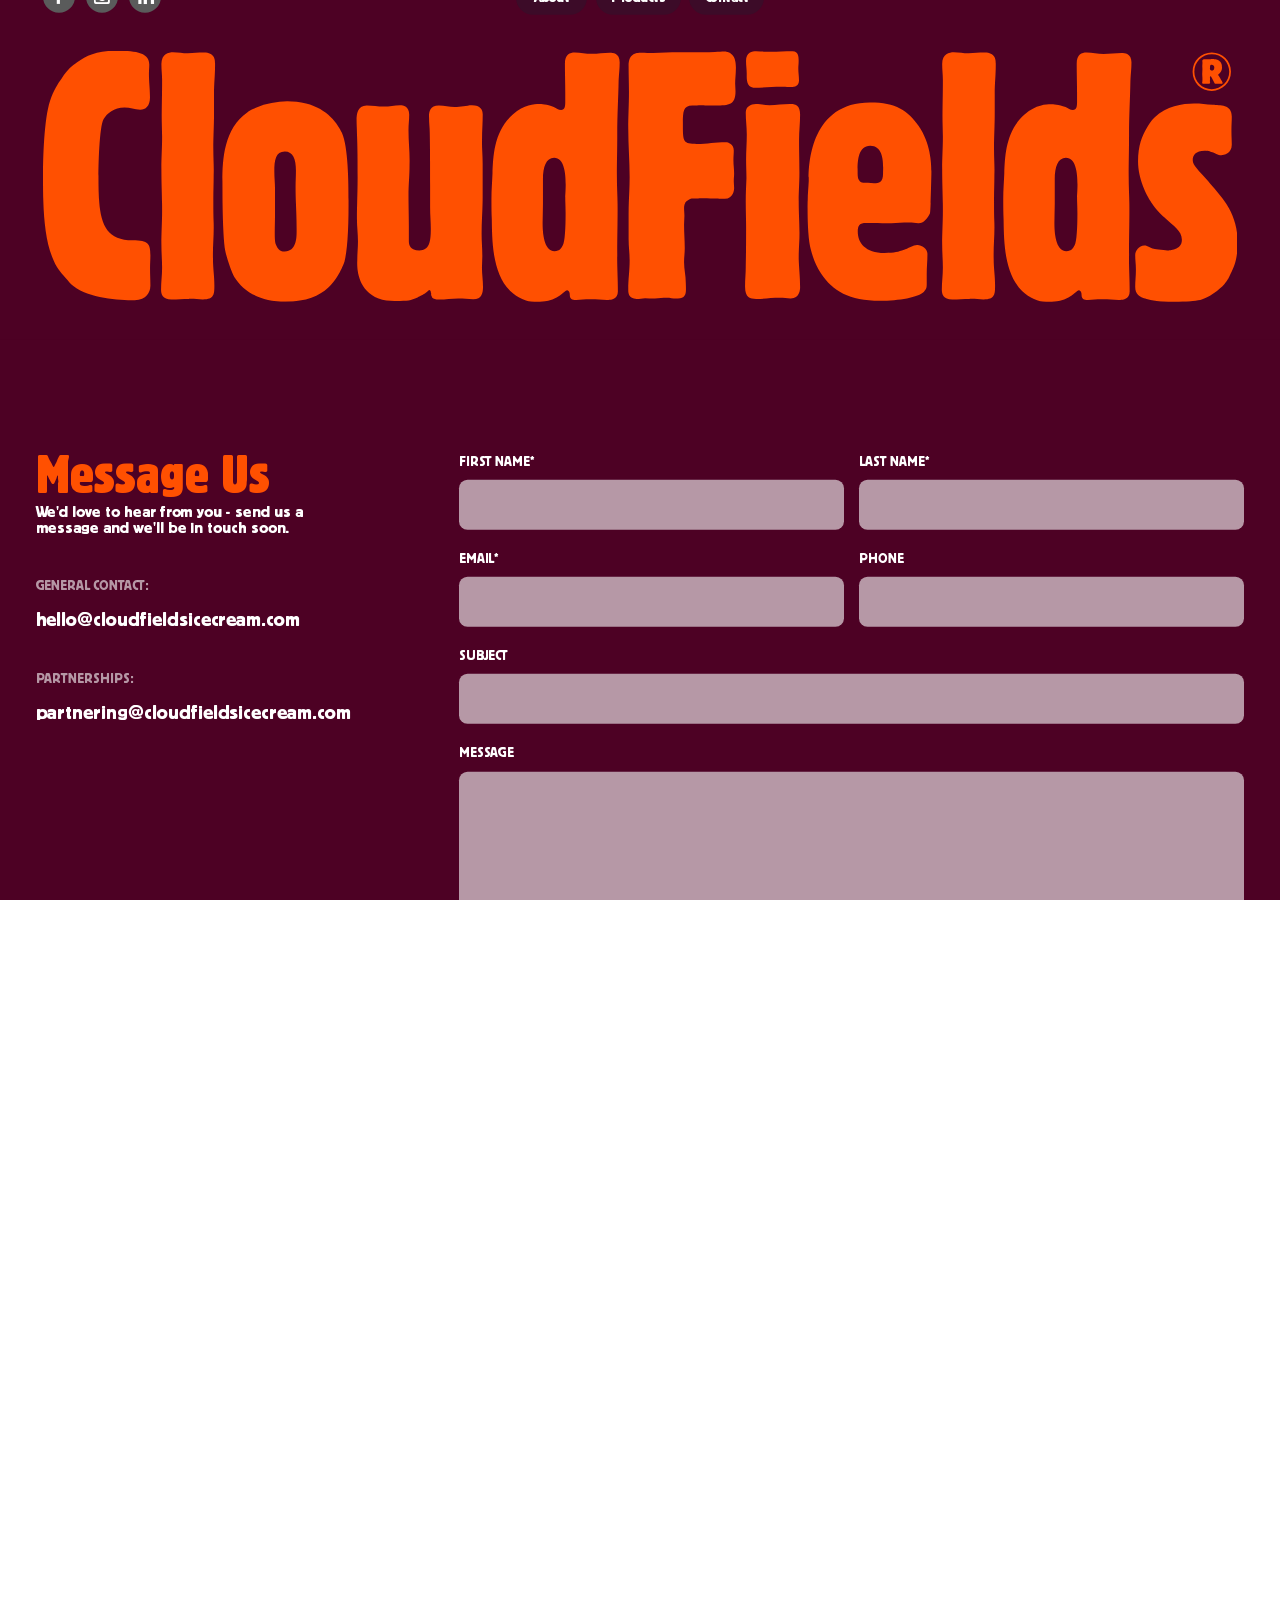
==== contact-page.html @ 5e651337 "[update] created contact page" ====
<!DOCTYPE html>
<html lang="en-US">

<head>
	<!-- set the encoding of your site -->
	<meta charset="utf-8">
	<!-- set the viewport width and initial-scale on mobile devices -->
	<meta name="viewport" content="width=device-width, initial-scale=1.0">
	<title>Cloudfields | Home</title>
	<link rel="icon" type="image/x-icon" href="assets/images/favicon.png">
	<!-- include the site stylesheet -->
	<link rel="stylesheet" href="assets/css/icomoon-style.css">
	<link rel="stylesheet" href="assets/css/swiper-bundle.min.css" />
	<link rel="stylesheet" href="style.css">
</head>

<body class="page page-template-contact-page">
	<!-- no script styles for webaccessibility -->
	<noscript>
		<div>Javascript must be enabled for the correct page display</div>
	</noscript>
	<!-- allow a user to go to the main content of the page -->
	<a class="sr-only sr-only-focusable" href="#main" accesskey="m">Skip to Content</a>
	<!-- main container of all the page elements -->
	<div id="wrapper">
		<div id="wrapper-inn">
			<!-- header of the page -->
			<header id="header" class="site-header">
				<div class="header-top">
					<div class="container-fluid">
						<div class="logo">
							<a href="/">
								<svg version="1.1" id="Layer_1" xmlns="http://www.w3.org/2000/svg" xmlns:xlink="http://www.w3.org/1999/xlink" x="0px" y="0px" viewBox="0 0 1725.5 362.8" style="enable-background:new 0 0 1725.5 362.8;" xml:space="preserve">
								<g>
									<path fill="currentcolor" d="M829.3,297.4c0,18.6,1,31.7,1,50.3c0,13.6-14.1,12.1-15.6,12.1c-8.6,0-14.6-1-23.1-1h-2c-7.5,0-12.6,1-19.6,1
										c-6,0-9.1-2-9.1-6.5c0-3-0.5-7-4-7.5c-2,0-8.6,7-15.1,10.6c-9.6,5.5-19.6,6.5-28.7,6.5c-12.6,0-26.2-4.5-38.2-16.1
										c-26.7-26.2-26.2-76.5-26.7-103.2c-0.5-11.1-0.5-19.1-0.5-30.2c0-13.6,1-23.1,1.5-36.7c1-26.2,2.5-61.4,29.7-85
										C694.4,77.5,710.5,77,716.1,77c4,0,11.1,0.5,21.6,4c4,1.5,6.5,4.5,10.6,4.5c6.5,0,6-7,6-15.6v-9.1c0-15.6-0.5-26.7-0.5-42.3
										c0-13.6,7.5-16.1,14.1-16.1c9.1,0,15.6,2,24.7,2c9.6,0,16.6-1.5,26.2-1.5c4,0,14.1,0.5,14.1,13.6c0,9.6-1,16.1-1.5,26.2
										c-0.5,28.7-2,49.3-2,78c0,22.6-0.5,38.7-0.5,60.9c0,17.1,1,29.2,1,46.3c0,23.6-0.5,40.3-0.5,64.4V297.4z M754.8,234.5
										c0-8.1-0.5-15.6-0.5-23.1s5.5-56.9-16.1-56.9c-11.6,0-16.1,13.6-16.1,30.7v36.2c0,9.1-0.5,18.6-0.5,27.7c0,20.6,4,40.3,17.1,40.3
										c8.1,0,10.6-5.5,12.1-8.6c3-4.5,4-26.2,4-44.3V234.5z"/>
									<path fill="currentcolor" d="M210.8,358.3c-9.6,0-16.1,1-25.2,1c-13.1,0-15.1-8.1-15.1-14.1c0-11.6,1.5-20.1,1.5-31.7c0-12.6-1-21.1-1-33.7
										c0-18.1,1-31.2,1-49.3c0-22.1-1-37.2-1-59.4c0-17.1,1-29.2,1-46.8c0-7.5-0.5-15.6-0.5-23.1c0-22.1,0.5-37.2,0.5-59.4
										c0-8.1-1-14.1-1-22.6C171.1,4,181.7,2,187.7,2c8.1,0,13.6,1.5,21.6,1.5c8.6,0,14.6-1,23.1-1c17.1,0,16.1,12.6,16.1,17.6
										c0,15.6-1.5,26.7-1.5,41.8v27.7c0,19.6-1,33.7-1,53.3c0,13.6,1,23.1,0.5,36.7c0,12.6-0.5,21.6-0.5,34.7c0,12.6,0,21.6,0.5,34.7
										c0.5,19.1-1.5,32.2-1,51.3c0,14.6,2,24.2,2,38.7c0,12.1,0,20.1-16.6,20.1c-6.5,0-11.1-1-18.1-1H210.8z"/>
									<g>
										<path fill="currentcolor" d="M1688.1,57.9c-15.5,0-27.7-12.3-27.7-27.8c0-15.4,12.2-27.5,27.7-27.5c15.5,0,27.7,12.1,27.7,27.4v0.4
											C1715.8,45.9,1703.5,57.9,1688.1,57.9z M1688.2,5c-14.1,0-25.3,11.1-25.3,25.2c0,13.9,11.2,25.2,25.1,25.2
											c13.9,0,25.3-11.2,25.3-25C1713.3,16.2,1702.2,5,1688.2,5z M1702,47.7c-0.4,0-0.7-0.1-1.1-0.1c-0.7-0.1-1.2-0.1-1.6-0.1h-0.1h-0.6
											h-0.9h-0.9l-0.8,0.1h-0.3h-0.6c-0.5,0.1-0.8,0.1-1,0.1c-1.3,0-1.9-0.2-2.5-1.9l-0.2-0.4l-0.2-0.4c-0.1-0.2-0.2-0.3-0.2-0.5
											c-0.2-0.2-0.2-0.2-0.2-0.3l-1.2-2.4l-0.5-0.8c-0.2-0.4-0.6-1.1-0.9-1.6c-0.2-0.4-0.2-0.5-0.2-0.6c-0.1-0.1-0.2-0.2-0.2-0.3
											l-0.2-0.3c0-0.1,0-0.1-0.1-0.2c-0.4-0.8-0.9-1.2-1.2-1.2c-0.5,0-0.9,0.5-0.9,1.4c0,0.3,0,0.8,0.1,1.2c0,0.8,0.1,1.2,0.1,1.5
											c0,0.2-0.1,0.5-0.1,0.9c0,0.7-0.1,1.1-0.1,1.4v0.3c0,1,0.1,1.6,0.2,1.9l0.1,0.7v0.2c0,0.9-0.6,1.3-1.6,1.3h-0.6l-0.6-0.1h-1.6
											h-0.6h-0.1c-0.3,0-0.9,0-1.5,0.1c-0.7,0-0.9,0.1-1.2,0.1h-0.8h-0.9h-0.1c-1,0-1.9-0.8-1.9-1.6c0-0.2,0.1-0.5,0.1-0.9l0.1-0.6
											c0-0.3,0.1-0.5,0.1-0.6v-0.6l0.1-0.9v-1.7c0-0.9,0-1.5-0.1-3.2c0-0.3-0.1-0.6-0.1-0.8V36v-0.5l-0.1-0.5v-0.6v-1.9l0.1-1.1v-1
											l0.1-1.4v-1.5c0-0.4,0.1-0.7,0.1-0.9c0-0.4-0.1-1.1-0.1-2.2c-0.1-1.2-0.1-1.6-0.1-2.1v-1.2l0.2-3.3v-0.2v-0.5v-0.5l-0.1-0.3v-0.9
											c-0.1-0.3-0.1-0.7-0.1-0.9c0-1.7,1.1-2.4,3.8-2.4h0.9h0.4h0.4l0.5,0.1h1.2h1.2h0.9l2.6-0.1l1.1-0.1h1.1h0.4h0.4h0.9
											c0.5,0,0.9,0,1.4,0.1c2.7,0.2,3.9,0.5,5.4,1.2c1.2,0.5,2.2,1.2,3.3,2.6c0.1,0.1,0.2,0.2,0.2,0.2c0.1,0.1,0.1,0.1,0.2,0.2
											c0.1,0.1,0.2,0.3,0.4,0.7c0.1,0.1,0.2,0.2,0.3,0.5c0,0.1,0.1,0.2,0.1,0.2c0.3,0.5,0.4,0.8,0.5,1.1c0.5,1,0.8,2.6,0.8,4.7v0.4
											c0.1,0.5,0.1,0.8,0.1,1c0,3.3-2.2,7.2-5,8.9c-0.5,0.3-0.6,0.5-0.6,0.8c0,0.2,0.2,0.5,0.4,1l0.3,0.5c0.1,0.2,0.4,0.6,1,1.5
											c0.2,0.3,0.5,0.8,0.9,1.4c0.2,0.2,0.2,0.4,0.3,0.5l0.3,0.5l0.2,0.5l0.2,0.5c0.1,0.1,0.1,0.1,0.1,0.2c0.3,0.5,0.6,0.9,0.9,1.4
											c0.8,1.3,1.2,2.1,1.3,2.3c0.5,0.8,0.7,1.2,0.7,1.7C1703.9,47.2,1703.3,47.7,1702,47.7z M1691.7,23.9L1691.7,23.9
											c0-2.1-1.7-3.7-3.8-3.7c-1.6,0-2.3,0.8-2.3,2.4V23l-0.1,0.3v0.9v0.5v0.2c0,0.2,0,0.4-0.1,0.6V26v0.2v0.2c0,1.2,1.3,2.2,2.8,2.2
											c2,0,3.1-0.9,3.3-3c0.1-0.2,0.1-0.4,0.1-0.5l0.1-0.3V23.9z"/>
									</g>
									<path fill="currentcolor" d="M155,340.2c0,8.1-5.5,20.1-22.6,20.1c-22.6,0-65.9-2.5-88.6-20.6c-4.5-3.5-7.5-7.5-11.1-11.6
										c-7.5-8.6-13.6-14.6-19.6-30.7C0,264.7,0,213.9,0,181.1C0,155,1.5,98.6,10.1,72.5c5.5-16.1,11.1-24.7,16.6-32.2
										c10.1-15.1,14.6-17.6,22.6-23.6C62.4,7.5,76.5,0,103.7,0c25.2,0,49.8,1,49.8,19.6c0,5-0.5,8.6-0.5,13.6c0,12.6,1.5,21.1,1.5,34.2
										c0,12.6-6.5,17.6-14.1,17.6c-8.6,0-14.1-3-22.6-3c-15.6,0-25.2,8.6-30.2,16.6c-6.5,10.6-7.5,70.9-7.5,82c0,56.9,2.5,93.1,49.3,93.1
										c23.1,0,25.7,5.5,25.7,21.6c0,7-0.5,12.1-0.5,19.1c0,9.1,0.5,15.1,0.5,24.2V340.2z"/>
									<path fill="currentcolor" d="M379.9,76c31.2,7.5,46.3,30.2,51.8,42.3c10.1,22.6,9.6,82.5,9.6,105.2c0,37.2-2,67.4-6,81.5
										c-1.5,3.5-8.1,23.1-23.6,37.2c-12.6,11.6-31.2,20.1-61.4,20.1c-38.2,0-61.4-15.6-74-35.7c-4.5-7.5-11.6-30.2-13.1-37.7
										c-2.5-12.6-4-48.8-4-87.1c0-31.2-3-86,36.2-113.2c3.5-3,5.5-3.5,12.1-6.5c14.6-6,30.7-8.6,45.3-9.1C361.8,73,370.9,74,379.9,76z
										M366.3,256.6c0-22.1-1.5-37.7-1.5-59.4c0-9.1,0.5-15.1,0.5-24.2c0-16.6-4-27.7-16.1-27.7c-13.1,0-15.1,12.6-15.1,28.7
										c0,9.6,1,16.1,1,25.7V235c0,19.1-1.5,40.3,1.5,45.3c2,4,4,9.6,12.6,9.6c17.6,0,17.1-22.1,17.1-30.2V256.6z"/>
									<path fill="currentcolor" d="M634,130.3c0,12.1,1,20.6,1,32.7v48.3c0,19.1-1.5,33.2-1.5,52.8c0,11.6,1,19.6,1,31.2v2
										c0,5.5-0.5,10.6-0.5,16.1c0,10.1,1.5,17.1,1.5,27.2c0,8.6-1.5,18.1-14.1,18.1c-8.1,0-13.6-1-21.6-1c-10.6,0-17.6,1.5-28.2,1.5
										c-4.5,0-7.5-1-9.6-3c-0.5-1-0.5-2-1-2.5c-1-1,0-2.5-0.5-3.5c-0.5-1,0-4-2-4.5c-1.5-0.5-2.5,2.5-6.5,4.5c0,0.5-7,4-11.1,6
										c-10.1,4.5-13.6,5-31.2,5h-2c-7.5,0-16.1-0.5-23.1-3.5c-34.2-13.6-30.7-51.8-30.7-54.8c0-9.6,1-18.6,1-27.7
										c0-12.1-1.5-20.6-1.5-32.7c0-22.1,1-37.2,1-59.4c0-24.2,0-40.8-1-64.9c0-6.5-0.5-11.1-0.5-18.1c0-8.1,1-21.1,14.6-21.1
										c9.1,0,15.6,1.5,24.7,1.5c8.6,0,15.1-2,23.6-2c4.5,0,13.1,1.5,13.1,13.6c0,8.6-1,14.1-1,22.6c0,18.1,2,31.2,1.5,49.3
										c0,17.1-1.5,29.2-1.5,45.8c0,16.1,0.5,27.7,0.5,43.8v21.1c0,6,2,13.6,15.1,13.6c14.6,0,16.6-12.6,16.6-31.2c0-11.6-1-19.6-1-31.2
										v-30.2c0-28.7,0-48.3-0.5-77c0-8.1-1-13.6-1-21.6c0-3-2-18.1,14.1-18.1c8.6,0,14.6,2,22.6,2c5,0,8.6-0.5,13.1-1
										c4.5-0.5,7.5-1.5,12.1-1.5c12.6,0,15.6,7,15.6,13.1c0,13.6-1,23.1-1,36.7V130.3z"/>
									<path fill="currentcolor" d="M975.7,213.4c-8.6,0-14.1-0.5-22.6-0.5c-3.5,0-6,0-9.6,0.5c-3.5,0.5-7.5-2-14.1,4c-2,1.5-3.5,5.5-3.5,9.6
										s0.5,7,0.5,11.1s-0.5,8.6-0.5,13.1c0,12.6,1,21.1,1,33.7c0,7.5-1,13.1-1,20.6c0,11.1,2.5,18.6,2.5,29.7
										c0.5,15.1,1.5,21.6-11.6,22.6c-5.5,0.5-10.6-1-15.6-1c-6.5,0-11.1,1-17.6,1c-5,0-9.6-0.5-14.1-0.5c-4.5,0.5-7.5,1-12.1,1
										c-12.6,0-12.1-10.1-12.1-13.6c0-15.6,2-26.7,2-42.3c0-11.1-1.5-19.1-1.5-30.7V235c0-19.6,1.5-33.2,1.5-52.8c0-23.1-2-46.3-2-69.4
										c0-19.6,1-33.7,1-53.3c0-14.1-0.5-24.2-0.5-37.7c0-18.1,10.6-19.1,18.1-19.1c6.5,0,11.1,0.5,17.6,0.5c13.6,0,23.1-1,37.2-1h19.6
										c12.1,0,20.1,0,32.2-0.5c7.5-0.5,14.1-1,16.6-0.5c3,1,4,0,8.6,5c3.5,3.5,5.5,11.1,5,20.6c0,7-1,13.6-1,20.6c0,3.5,0.5,7.5,0.5,11.1
										c0,22.1-11.6,20.6-37.7,20.6c-4.5,0-7.5-0.5-11.6-0.5c-5,0-8.6,0.5-13.1,0.5c-13.1,0-13.6,9.1-13.6,25.7c0,26.2-0.5,29.7,20.1,29.7
										c15.6,0,26.2-2.5,41.8-2.5c3.5,0,11.6,2.5,11.6,12.1c0,5-0.5,8.6-0.5,14.1c0,7,1,12.1,1,19.1c0,4-0.5,7-0.5,11.6c0,3,0.5,6,0.5,9.1
										c0,2.5-1,15.6-13.6,15.6H975.7z"/>
									<path fill="currentcolor" d="M1080.4,77c7,0,13.1,2.5,13.1,15.1c0,13.6-1.5,23.1-1.5,36.2c0,17.6,0.5,29.7,0.5,47.3c0,15.6-1,26.2-1,41.8
										c0,20.1,1.5,33.7,1,53.3c-0.5,11.6-1,19.1-1,30.2c0.5,15.1,2,25.2,2,40.3c0,1.5,0.5,16.6-13.6,16.6c-5.5,0-10.1-1-15.6-1
										c-12.6,0-21.6,1.5-34.2,1.5c-8.6,0-16.1-1.5-16.1-17.6v-1c0-10.1,1-17.1,1-27.7c0.5-21.1,0.5-35.7,0.5-56.9
										c0-13.6-0.5-23.1-0.5-36.7c0-12.6,0.5-21.6,1-34.2c0-10.1-0.5-16.6-0.5-26.7c0-13.6,1-23.1,1-36.7c0-11.6-1.5-19.6-1.5-31.2
										c0-8.6,7-12.6,14.6-12.6s12.6,1.5,19.6,1.5c11.1,0,18.6-1.5,29.7-1.5H1080.4z M1066.8,51.8c-15.1,0-25.7,1.5-40.3,1.5h-0.5
										c-9.6-1-9.6-12.1-9.6-17.6v-3c0-6.5-1-11.6-1-18.1c0-13.1,9.1-14.1,14.6-14.1c7.5,0,12.6,1,20.6,1c12.1,0,20.1-1,32.2-1
										c9.1,0,8.6,10.1,8.6,14.6c0,4-0.5,7-0.5,10.6c0,6,1,10.6,1,17.1c0,7.5-6,9.6-11.6,9.6c-4,0-7-0.5-11.6-0.5H1066.8z"/>
									<path fill="currentcolor" d="M1104.5,216.4c0-10.6,1-18.1,1.5-28.7c0-7-5-113.2,88.6-113.2c37.2,0,54.8,11.6,69.9,33.7
										c20.1,28.7,18.6,62.4,18.6,69.9c0,3-1,53.8-2,56.4c-3,7-9.1,14.6-16.6,14.6c-5,0-8.6-1-13.6-1h-0.5c-9.6,0-16.1,1-25.2,1
										c-9.6,0-16.6-0.5-26.2-0.5h-10.1c-9.6,0-12.1,3.5-12.1,12.6c0,15.6,10.6,30.7,38.7,30.7c15.1,0,19.6-1.5,28.2-4.5
										c4.5-1.5,14.1-7,18.6-7c6-0.5,15.1,5,15.1,12.6c0,11.1-1,18.6-1,29.7v14.1c0,6.5-1,7.5-4,11.1c-8.1,8.1-36.2,13.1-63.4,13.1
										c-44.8,0-68.4-14.1-85.5-39.8c-10.6-16.1-14.6-34.7-15.6-38.7c-4.5-22.6-3.5-63.9-3.5-64.4V216.4z M1191.6,190.7
										c3,0,5.5,0.5,8.6,0.5c7.5,0,13.1-1,13.1-14.1c0-9.6,3-39.8-18.6-39.8c-19.6,0-18.1,29.2-18.1,37.7c0,3.5,0,7,1,10.1
										c2,3.5,3,5.5,9.1,5.5H1191.6z"/>
									<path fill="currentcolor" d="M1338.5,358.3c-9.6,0-16.1,1-25.2,1c-13.1,0-15.1-8.1-15.1-14.1c0-11.6,1.5-20.1,1.5-31.7
										c0-12.6-1-21.1-1-33.7c0-18.1,1-31.2,1-49.3c0-22.1-1-37.2-1-59.4c0-17.1,1-29.2,1-46.8c0-7.5-0.5-15.6-0.5-23.1
										c0-22.1,0.5-37.2,0.5-59.4c0-8.1-1-14.1-1-22.6c0-15.1,10.6-17.1,16.6-17.1c8.1,0,13.6,1.5,21.6,1.5c8.6,0,14.6-1,23.1-1
										c17.1,0,16.1,12.6,16.1,17.6c0,15.6-1.5,26.7-1.5,41.8v27.7c0,19.6-1,33.7-1,53.3c0,13.6,1,23.1,0.5,36.7c0,12.6-0.5,21.6-0.5,34.7
										c0,12.6,0,21.6,0.5,34.7c0.5,19.1-1.5,32.2-1,51.3c0,14.6,2,24.2,2,38.7c0,12.1,0,20.1-16.6,20.1c-6.5,0-11.1-1-18.1-1H1338.5z"/>
									<path fill="currentcolor" d="M1568.5,297.4c0,18.6,1,31.7,1,50.3c0,13.6-14.1,12.1-15.6,12.1c-8.6,0-14.6-1-23.1-1h-2c-7.5,0-12.6,1-19.6,1
										c-6,0-9.1-2-9.1-6.5c0-3-0.5-7-4-7.5c-2,0-8.6,7-15.1,10.6c-9.6,5.5-19.6,6.5-28.7,6.5c-12.6,0-26.2-4.5-38.2-16.1
										c-26.7-26.2-26.2-76.5-26.7-103.2c-0.5-11.1-0.5-19.1-0.5-30.2c0-13.6,1-23.1,1.5-36.7c1-26.2,2.5-61.4,29.7-85
										c15.6-14.1,31.7-14.6,37.2-14.6c4,0,11.1,0.5,21.6,4c4,1.5,6.5,4.5,10.6,4.5c6.5,0,6-7,6-15.6v-9.1c0-15.6-0.5-26.7-0.5-42.3
										c0-13.6,7.5-16.1,14.1-16.1c9.1,0,15.6,2,24.7,2c9.6,0,16.6-1.5,26.2-1.5c4,0,14.1,0.5,14.1,13.6c0,9.6-1,16.1-1.5,26.2
										c-0.5,28.7-2,49.3-2,78c0,22.6-0.5,38.7-0.5,60.9c0,17.1,1,29.2,1,46.3c0,23.6-0.5,40.3-0.5,64.4V297.4z M1494,234.5
										c0-8.1-0.5-15.6-0.5-23.1s5.5-56.9-16.1-56.9c-11.6,0-16.1,13.6-16.1,30.7v36.2c0,9.1-0.5,18.6-0.5,27.7c0,20.6,4,40.3,17.1,40.3
										c8.1,0,10.6-5.5,12.1-8.6c3-4.5,4-26.2,4-44.3V234.5z"/>
									<path fill="currentcolor" d="M1686.2,192.2c17.1,19.6,39.2,42.8,39.2,84.5c0,23.1-4.5,34.7-10.1,45.3c-3,6-3,7.5-7.5,13.1
										c-4,5.5-17.1,18.1-34.2,24.2c-5,1.5-18.6,3.5-33.2,3.5c-22.1,0-34.2-1-44.8-4c-4.5-1.5-10.1-2-14.1-6.5c-2.5-3-4-5.5-4-11.6
										c0-8.6,1-15.1,1-24.2V315c0-7-1-12.6-1-19.6c0-6.5,5.5-14.1,13.1-14.1c5.5,0,8.6,4,13.6,4.5c2.5,1,18.6,2.5,21.1,2.5
										c0.5,0,20.1,0,19.6-15.6c0-13.1-12.6-20.1-23.1-30.2c-4.5-4-14.6-12.6-22.1-25.2c-5.5-8.6-18.1-32.2-18.1-57.4
										c0-23.6,6-37.2,12.6-48.3c5-8.6,7.5-11.6,11.6-15.6C1621.8,80,1646,76,1662.6,76c10.1,0,17.1,1,26.7,2c10.6,1,27.7-1,27.7,17.1
										c0,7-0.5,12.1-0.5,19.1v2.5c0,7,0.5,12.1,0.5,19.1c0,12.6-11.6,15.1-15.1,15.1c-4.5,0-10.6-3.5-11.6-4c-4-1-6-2.5-12.6-2.5
										c-12.6,0-17.1,6.5-17.1,13.6c0,7.5,8.6,14.6,22.1,30.2L1686.2,192.2z"/>
								</g>
								</svg>
							</a>
						</div>
						<div class="header-utilities">
							<ul class="social-list">
								<li>
									<a href="https://www.facebook.com/" target="_blank">
										<i class="icon-facebook"></i>
									</a>
								</li>
								<li>
									<a href="https://instagram.com/" target="_blank">
										<i class="icon-instagram"></i>
									</a>
								</li>
								<li>
									<a href="https://linkedin.com/" target="_blank">
										<i class="icon-linkedin"></i>
									</a>
								</li>
							</ul>
						</div>

						<div class="menu-toggle-holder">
							<button type="button" class="menu-toggle nav_control">
								<span></span>
								<span></span>
								<span></span>
							</button>
						</div>

						<nav id="nav" class="site-navigation">
							<button type="button" class="close nav_control"></button>
							<ul class="main-menu">
								<li class="menu-item">
									<a href="#">About</a>
								</li>

								<li class="menu-item">
									<a href="#">Products</a>
								</li>

								<li class="menu-item">
									<a href="#">Contact</a>
								</li>
							</ul>
						</nav>
					</div>
				</div>
			</header>

			<main id="main" class="site-main">
				<div class="contact-page-outer">
					<div class="contact-page-inner">
						<div class="contact-info-holder">
							<h1 class="page-title">Message Us</h1>
							<div class="page-content">
								<p>We'd love to hear from you - send us a message and we'll be in touch soon.</p>
							</div>

							<ul class="contact-info">
								<li>
									<span class="contact-info-title">GENERAL CONTACT:</span>
									<a href="mailto:hello@cloudfieldsicecream.com" target="_blank">hello@cloudfieldsicecream.com</a>
								</li>
								<li>
									<span class="contact-info-title">PARTNERSHIPS:</span>
									<a href="mailto:partnering@cloudfieldsicecream.com" target="_blank">partnering@cloudfieldsicecream.com</a>
								</li>
							</ul>
						</div>

						<div class="contact-form-holder">
							<form class="wpcf7-form">
								<div class="form-row">
									<div class="form-group">
										<label for="contact_fname" class="form-label">FIRST NAME<abbr class="required">*</abbr></label>
										<input class="form-control" type="text" name="contact_fname" id="contact_fname" required>
									</div>
									<div class="form-group">
										<label for="contact_lname" class="form-label">LAST NAME<abbr class="required">*</abbr></label>
										<input class="form-control" type="text" name="contact_lname" id="contact_lname" required>
									</div>
									<div class="form-group">
										<label for="contact_email" class="form-label">EMAIL<abbr class="required">*</abbr></label>
										<input class="form-control" type="email" name="contact_email" id="contact_email" required>
									</div>
									<div class="form-group">
										<label for="contact_phone" class="form-label">PHONE</label>
										<input class="form-control" type="tel" name="contact_phone" id="contact_phone">
									</div>
								</div>
								<div class="form-group">
									<label for="contact_subject" class="form-label">SUBJECT</label>
									<input class="form-control" type="text" name="contact_subject" id="contact_subject" required>
								</div>
								<div class="form-group">
									<label for="contact_message" class="form-label">MESSAGE</label>
									<textarea class="form-control" name="contact_message" id="contact_message" required></textarea>
								</div>

								<div class="btn-holder">
									<button type="submit" class="btn btn-submit">Send Message</button>
								</div>
							</form>
						</div>
					</div>
				</div>
			</main>

			<footer class="site-footer">
				<div class="section-bg" style="background-color: var(--orange-color)"></div>
				<div class="container-fluid">
					<div class="footer-top">
						<div class="container-fluid">
							<div class="footer-links">
								<div class="footer-logo">
									<img class="fade-in-up" src="assets/images/site-logo-sm.svg" alt="Cloudfields">
								</div>

								<ul class="footer-menu list-animation">
									<li>
										<a href="#">Products</a>
									</li>
									<li>
										<a href="#">About Cloudfields</a>
									</li>
									<li>
										<a href="#">Our Beliefs</a>
									</li>
									<li>
										<a href="#">Contact</a>
									</li>
								</ul>
							</div>

							<div class="footer-newsletter fade-in-up">
								<form action="">
									<h3 class="footer-title">New clouds form often. Stay in the swirl.</h3>
									<div class="form-row">
										<div class="footer-group">
											<label for="footer_news_email" class="sr-only">Email Address</label>
											<input class="form-control" type="email" name="footer_news_email"
												id="footer_news_email" placeholder="Your Email Address" required>
										</div>
										<div class="btn-holder">
											<button type="submit" class="btn-submit">Sign Up</button>
										</div>
									</div>
								</form>
							</div>
						</div>
					</div>

					<div class="footer-bottom">

						<div class="footer-copyright-holder">
							<ul class="social-list">
								<li class="fade-in-right" data-gsap-delay="0">
									<a href="https://www.facebook.com/" target="_blank">
										<i class="icon-facebook"></i>
									</a>
								</li>
								<li class="fade-in-right" data-gsap-delay="0.2">
									<a href="https://instagram.com/" target="_blank">
										<i class="icon-instagram"></i>
									</a>
								</li>
								<li class="fade-in-right" data-gsap-delay="0.4">
									<a href="https://linkedin.com/" target="_blank">
										<i class="icon-linkedin"></i>
									</a>
								</li>
							</ul>
							<div class="footer-copyright fade-in-right">©2026 <span>Cloudfields Creamery Co. All rights
									reserved.</span></div>
						</div>
						<div class="footer-decor">
							<img src="assets/images/footer-decor-merged.svg" alt="footer decor">
						</div>

						<div class="developer-info sr-only">
							<div class="developer-text">
								<p>
									Developed by <a href="https://aquariusthemes.com/" target="_blank">Aquarius
										Themes</a>
								</p>
							</div>
						</div>
					</div>
				</div>
			</footer>
		</div>
	</div>
	<!-- allow a user to go to the top of the page -->
	<a class="sr-only sr-only-focusable" href="#wrapper" accesskey="h">Back top top</a>
	<!-- include jQuery library -->
	<script src="assets/js/jquery.min.js"></script>
	<!-- include custom JavaScript -->
	<script src="assets/js/split-type.min.js"></script>
	<script src="assets/js/gsap.min.js"></script>
	<script src="assets/js/scrollTrigger.min.js"></script>
	<script src="assets/js/scrollSmoother.min.js"></script>
	<script src="assets/js/motionPathPlugin.min.js"></script>
	<script src="assets/js/swiper-bundle.min.js"></script>
	<script src="assets/js/stickyScrollBlock.js"></script>
	<script src="assets/js/scripts.js"></script>
	<script>
		(() => {
			const clamp = (value, min, max) => Math.min(Math.max(value, min), max);

			const setupSnake = async () => {
				const host = document.getElementById('snakeSvgHost');
				if (!host) return;

				const response = await fetch('assets/images/snake-decor-stroke.svg');
				const svgText = await response.text();
				const parser = new DOMParser();
				const doc = parser.parseFromString(svgText, 'image/svg+xml');
				const svg = doc.querySelector('svg');
				if (!svg) return;

				host.innerHTML = '';
				host.appendChild(svg);

				const bgPaths = Array.from(svg.querySelectorAll('.st1-bg'));
				if (bgPaths.length === 0) return;

				const defs = svg.querySelector('defs') || (() => {
					const d = document.createElementNS('http://www.w3.org/2000/svg', 'defs');
					svg.insertBefore(d, svg.firstChild);
					return d;
				})();

				const glow = document.createElementNS('http://www.w3.org/2000/svg', 'filter');
				glow.setAttribute('id', 'snake-glow');
				glow.innerHTML = `
					<feGaussianBlur stdDeviation="2.2" result="coloredBlur"></feGaussianBlur>
					<feMerge>
						<feMergeNode in="coloredBlur"></feMergeNode>
						<feMergeNode in="SourceGraphic"></feMergeNode>
					</feMerge>
				`;
				defs.appendChild(glow);

				const mask = document.createElementNS('http://www.w3.org/2000/svg', 'mask');
				mask.setAttribute('id', 'snake-reveal');
				mask.setAttribute('maskUnits', 'userSpaceOnUse');

				const maskGroup = document.createElementNS('http://www.w3.org/2000/svg', 'g');
				const maskPaths = bgPaths.map((bgPath) => {
					const maskPath = bgPath.cloneNode(true);
					maskPath.removeAttribute('class');
					maskPath.setAttribute('fill', 'none');
					maskPath.setAttribute('stroke', '#ffffff');
					maskPath.setAttribute('stroke-width', '80');
					maskPath.setAttribute('stroke-linecap', 'round');
					maskPath.setAttribute('stroke-linejoin', 'round');
					maskGroup.appendChild(maskPath);
					return maskPath;
				});

				mask.appendChild(maskGroup);
				defs.appendChild(mask);

				const viewBox = (svg.getAttribute('viewBox') || '').split(/\s+/).map(Number);
				const vbWidth = viewBox[2] || svg.viewBox.baseVal.width || svg.getBoundingClientRect().width;
				const vbHeight = viewBox[3] || svg.viewBox.baseVal.height || svg.getBoundingClientRect().height;

				const revealRect = document.createElementNS('http://www.w3.org/2000/svg', 'rect');
				revealRect.setAttribute('x', '0');
				revealRect.setAttribute('y', '0');
				revealRect.setAttribute('width', String(vbWidth));
				revealRect.setAttribute('height', String(vbHeight));
				revealRect.setAttribute('fill', '#FDFEFF');
				revealRect.setAttribute('mask', 'url(#snake-reveal)');
				svg.insertBefore(revealRect, svg.firstChild.nextSibling);

				bgPaths.forEach((path) => path.classList.add('snake-guide'));

				const lengths = maskPaths.map((maskPath) => maskPath.getTotalLength());
				const totalLength = lengths.reduce((sum, len) => sum + len, 0);

				maskPaths.forEach((maskPath, i) => {
					const length = lengths[i];
					maskPath.style.strokeDasharray = length;
					maskPath.style.strokeDashoffset = length;
					maskPath.classList.add('snake-draw');
				});

				const dot = document.createElementNS('http://www.w3.org/2000/svg', 'circle');
				dot.setAttribute('r', '10');
				dot.classList.add('snake-dot');
				svg.appendChild(dot);

				const setProgress = (progress) => {
					const targetLength = totalLength * progress;
					let traveled = 0;
					let activeIndex = 0;
					for (let i = 0; i < lengths.length; i += 1) {
						const len = lengths[i];
						if (traveled + len >= targetLength) {
							activeIndex = i;
							break;
						}
						traveled += len;
					}
					maskPaths.forEach((maskPath, i) => {
						const len = lengths[i];
						if (i < activeIndex) {
							maskPath.style.strokeDashoffset = 0;
						} else if (i > activeIndex) {
							maskPath.style.strokeDashoffset = len;
						} else {
							const localLength = Math.max(0, targetLength - traveled);
							maskPath.style.strokeDashoffset = len - localLength;
							const point = maskPath.getPointAtLength(localLength);
							dot.setAttribute('cx', String(point.x));
							dot.setAttribute('cy', String(point.y));
						}
					});
				};

				const startEl = document.querySelector('.main-banner') || document.querySelector('.site-main');
				const endEl = document.querySelector('.cloud-sec') || document.querySelector('.site-main');
				let scrollStart = 0;
				let scrollEnd = 0;

				const updateBounds = () => {
					const viewH = window.innerHeight;
					const startRect = startEl.getBoundingClientRect();
					const endRect = endEl.getBoundingClientRect();
					const scrollTop = window.scrollY || window.pageYOffset;
					scrollStart = startRect.top + scrollTop + viewH * 0.2;
					scrollEnd = endRect.top + scrollTop + endRect.height - viewH * 0.2;
					if (scrollEnd <= scrollStart) {
						scrollEnd = scrollStart + viewH;
					}
				};

				const update = () => {
					const scrollTop = window.scrollY || window.pageYOffset;
					const progress = clamp((scrollTop - scrollStart) / (scrollEnd - scrollStart), 0, 1);
					setProgress(progress);
				};

				let ticking = false;
				const onScroll = () => {
					if (!ticking) {
						window.requestAnimationFrame(() => {
							update();
							ticking = false;
						});
						ticking = true;
					}
				};

				updateBounds();
				update();

				window.addEventListener('scroll', onScroll, { passive: true });
				window.addEventListener('resize', () => {
					updateBounds();
					update();
				});
			};

			setupSnake().catch(() => {});
		})();
	</script>
</body>

</html>
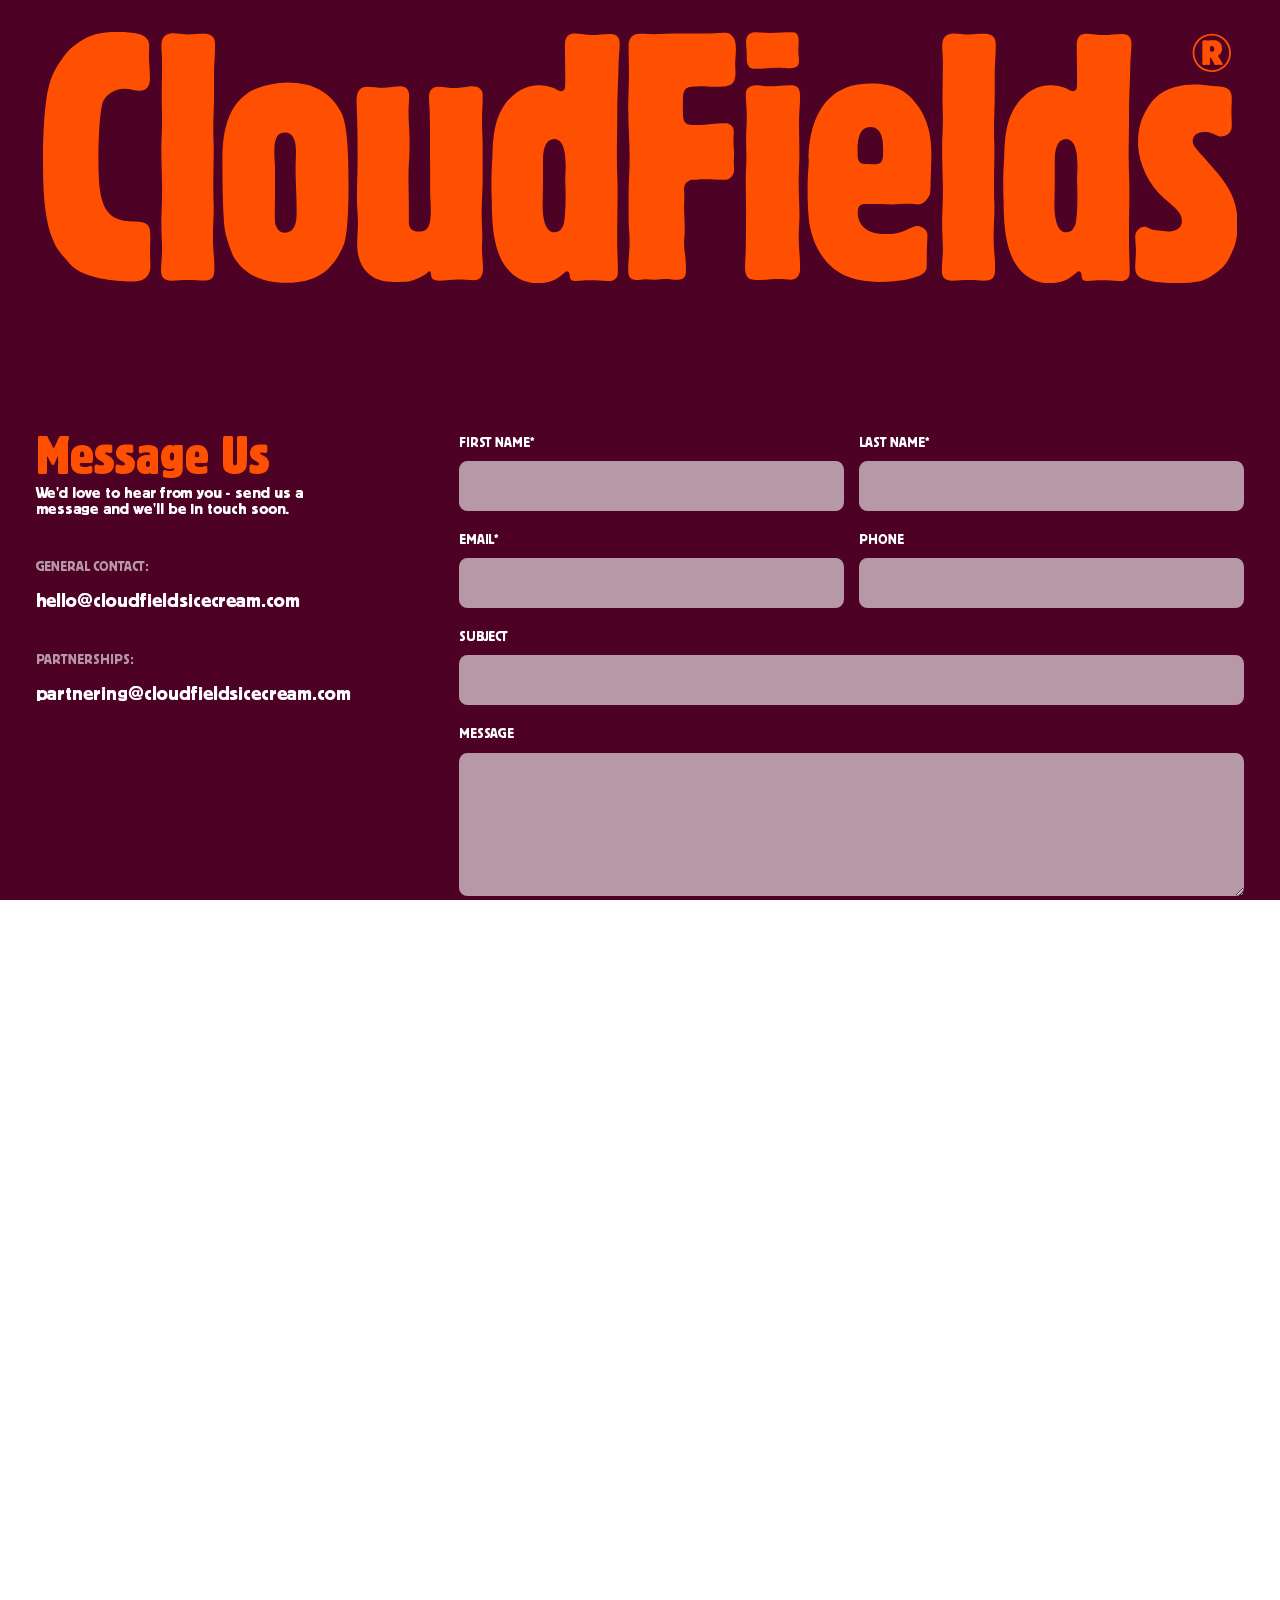
==== commit 85db8f0b: "[update] change footer circular svg for contact and single product" ====
--- a/contact-page.html
+++ b/contact-page.html
@@ -306,7 +306,7 @@
 									reserved.</span></div>
 						</div>
 						<div class="footer-decor">
-							<img src="assets/images/footer-decor-merged.svg" alt="footer decor">
+							<img src="assets/images/footer-decor-merged2.svg" alt="footer decor">
 						</div>
 
 						<div class="developer-info sr-only">
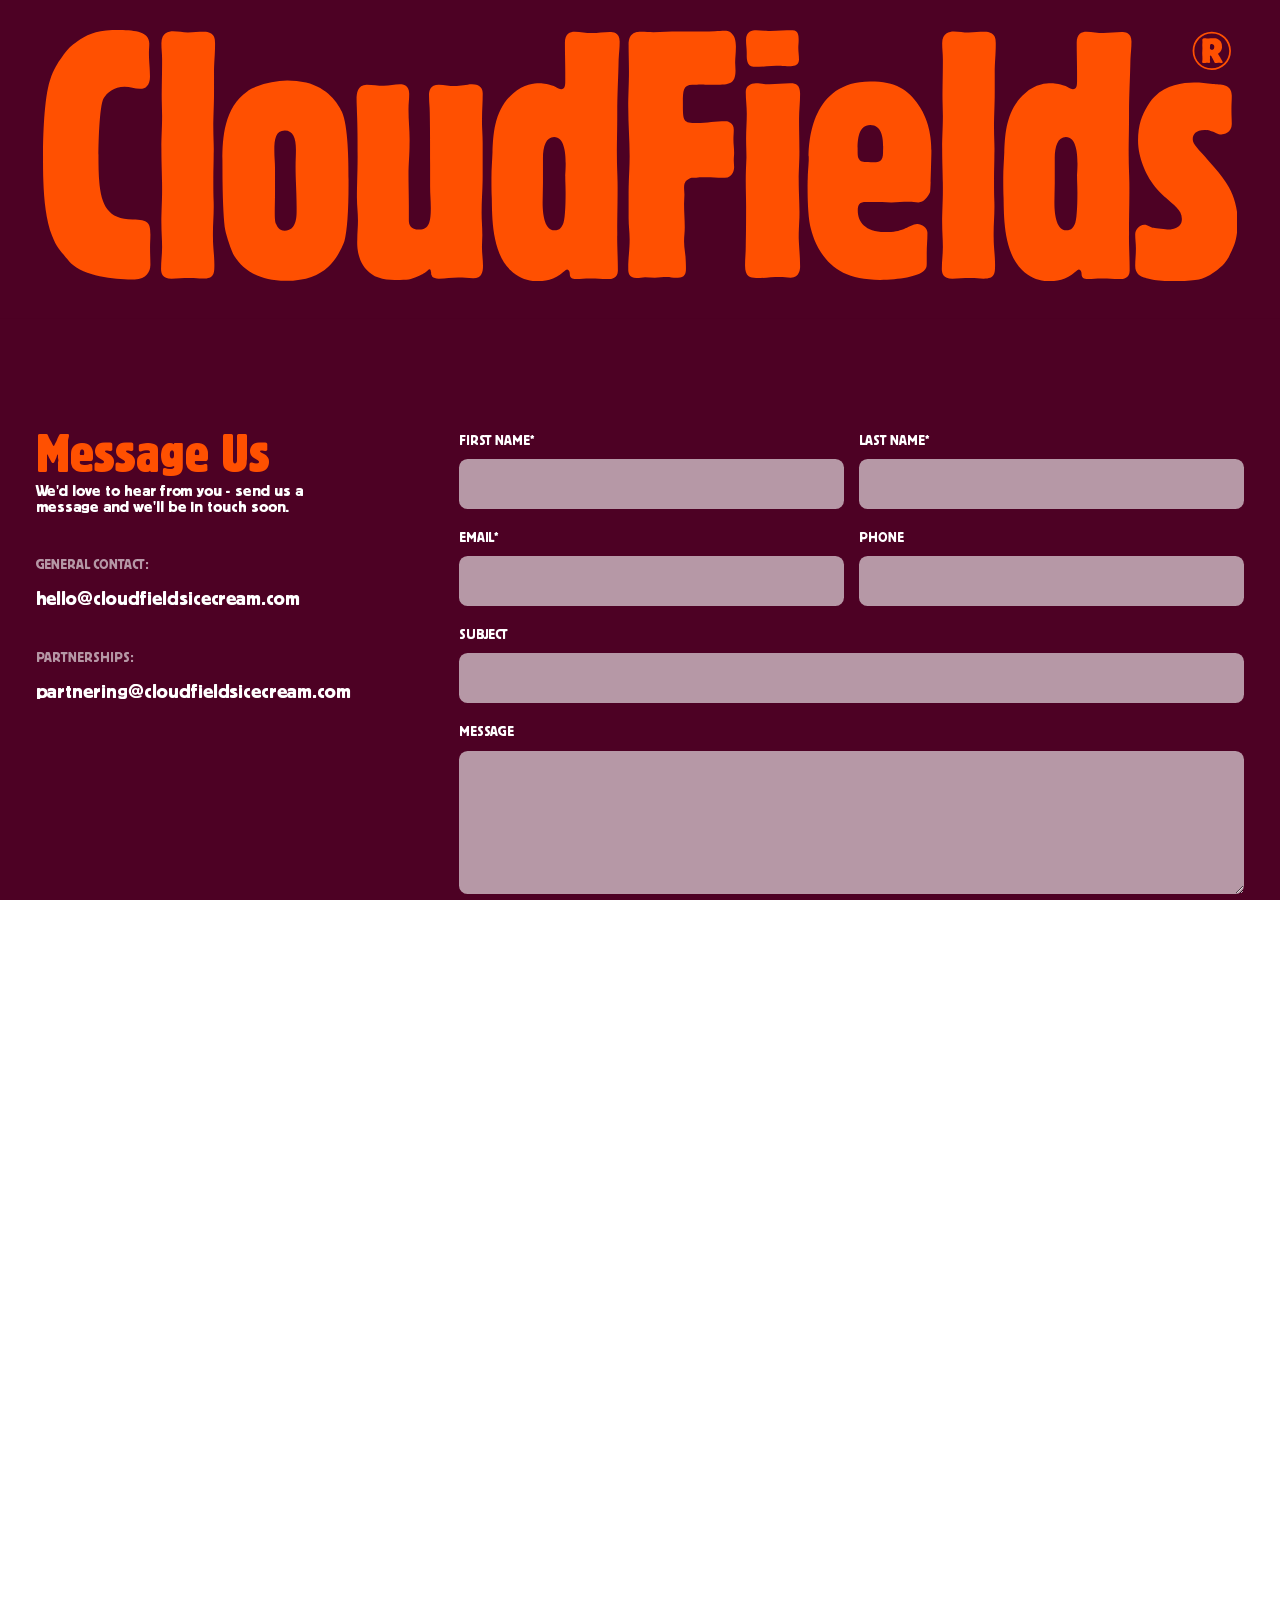
==== commit 8e08d3e6: "[edit] link pages" ====
--- a/contact-page.html
+++ b/contact-page.html
@@ -163,15 +163,15 @@
 							<button type="button" class="close nav_control"></button>
 							<ul class="main-menu">
 								<li class="menu-item">
-									<a href="#">About</a>
+									<a href="/markup/#about">About</a>
 								</li>
 
 								<li class="menu-item">
-									<a href="#">Products</a>
+									<a href="single-product.html">Products</a>
 								</li>
 
 								<li class="menu-item">
-									<a href="#">Contact</a>
+									<a href="contact-page.html">Contact</a>
 								</li>
 							</ul>
 						</nav>
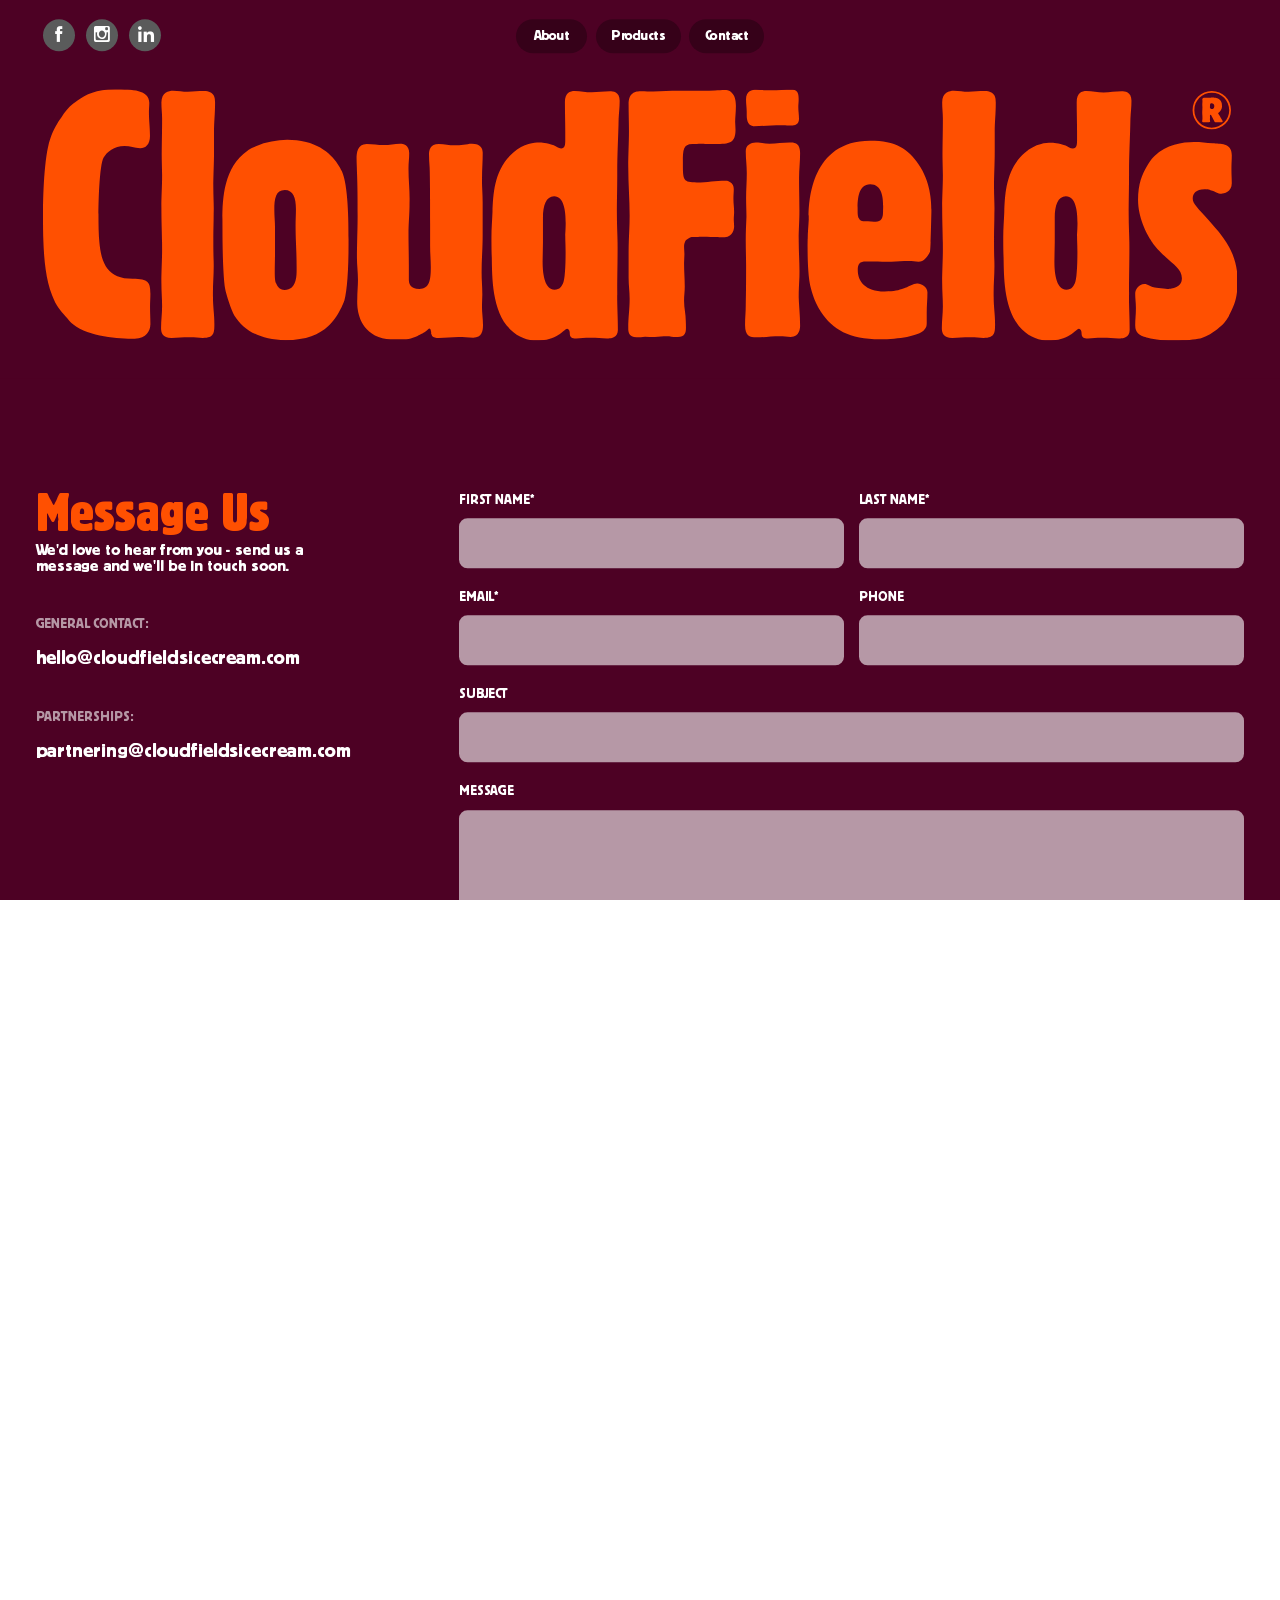
==== commit 96610cee: "manage files and mapping" ====
--- a/contact-page.html
+++ b/contact-page.html
@@ -163,11 +163,11 @@
 							<button type="button" class="close nav_control"></button>
 							<ul class="main-menu">
 								<li class="menu-item">
-									<a href="/markup/#about">About</a>
+									<a href="/markup/">About</a>
 								</li>
 
 								<li class="menu-item">
-									<a href="single-product.html">Products</a>
+									<a href="product-category.html">Products</a>
 								</li>
 
 								<li class="menu-item">
